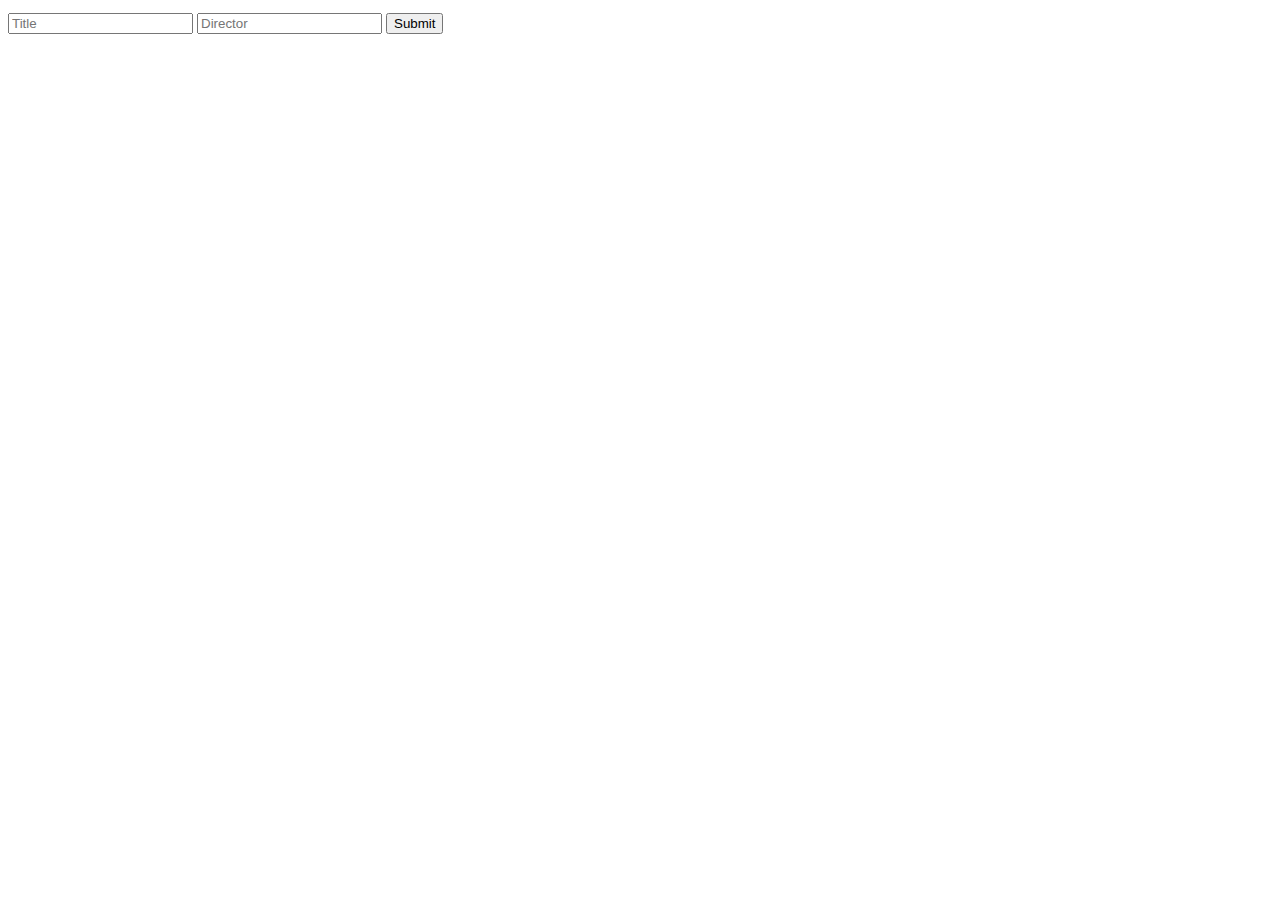
==== Client/index.html @ 455be110 "Add project files." ====
<!DOCTYPE html>
<html>
<head>
    <title>jQuery AJAX POST Form</title>
    <meta charset="utf-8">
</head>
<body>

<div id="response">
    <pre></pre>
</div>

<form id="my-form">
    <input type="text" name="title" placeholder="Title" />
    <input type="text" name="director" placeholder="Director" />

    <button type="submit">Submit</button>
</form>

<script src="https://ajax.googleapis.com/ajax/libs/jquery/1.11.1/jquery.min.js"></script>
<script type="text/javascript" src="./app.js"></script>
</body>
</html>
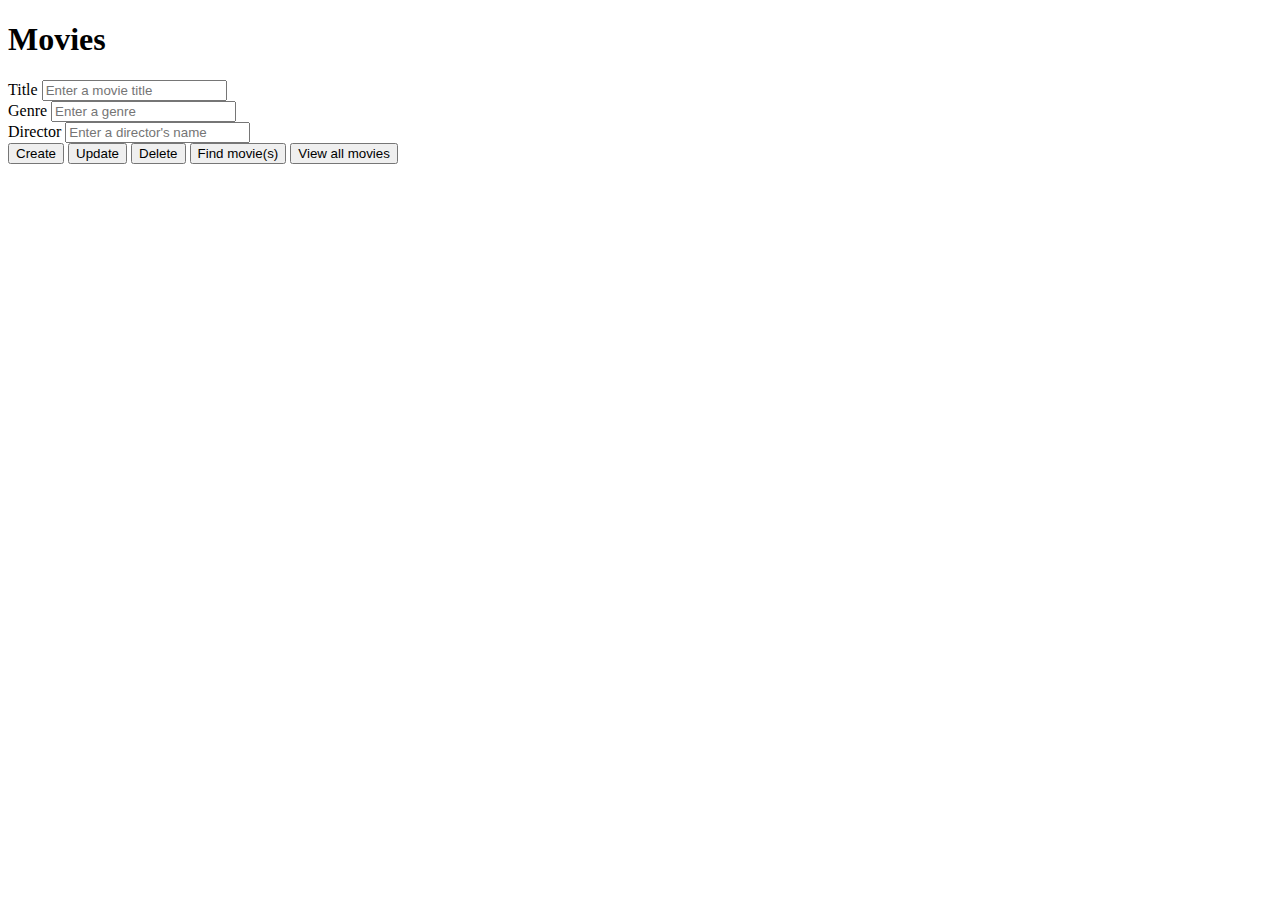
==== commit 1fe337f3: "Testing with POST method" ====
--- a/Client/index.html
+++ b/Client/index.html
@@ -10,12 +10,36 @@
     <pre></pre>
 </div>
 
-<form id="my-form">
-    <input type="text" name="title" placeholder="Title" />
-    <input type="text" name="director" placeholder="Director" />
+<main id="mainContainer">
+    <header>
+        <h1 id="siteTitle">Movies</h1>
+    </header>
+    <form id="moviesForm">
+        <section id="movieTitleSection" class="formSection">
+            <label for="movieTitleInput">Title</label>
+            <input type="text" name="movieTitle" id="movieTitleInput" placeholder="Enter a movie title" />
+        </section>
+        <section id="movieGenreSection" class="formSection">
+            <label for="movieGenreInput">Genre</label>
+            <input type="text" name="movieGenre" id="movieGenreInput" placeholder="Enter a genre" />
+        </section>
+        <section id="movieDirectorSection" class="formSection">
+            <label for="movieDirectorInput">Director</label>
+            <input type="text" name="movieDirector" id="movieDirectorInput" placeholder="Enter a director's name" />
+        </section>
+        <section id="submitButtonsSection" class="formSection">
+            <input type="submit" value="Create" />
+            <input type="submit" value="Update" />
+            <input type="submit" value="Delete" />
+            <input type="submit" value="Find movie(s)" />
+            <button>View all movies</button>
+        </section>
+    </form>
 
-    <button type="submit">Submit</button>
-</form>
+    <div id="response">
+        <pre></pre>
+    </div>
+</main>
 
 <script src="https://ajax.googleapis.com/ajax/libs/jquery/1.11.1/jquery.min.js"></script>
 <script type="text/javascript" src="./app.js"></script>
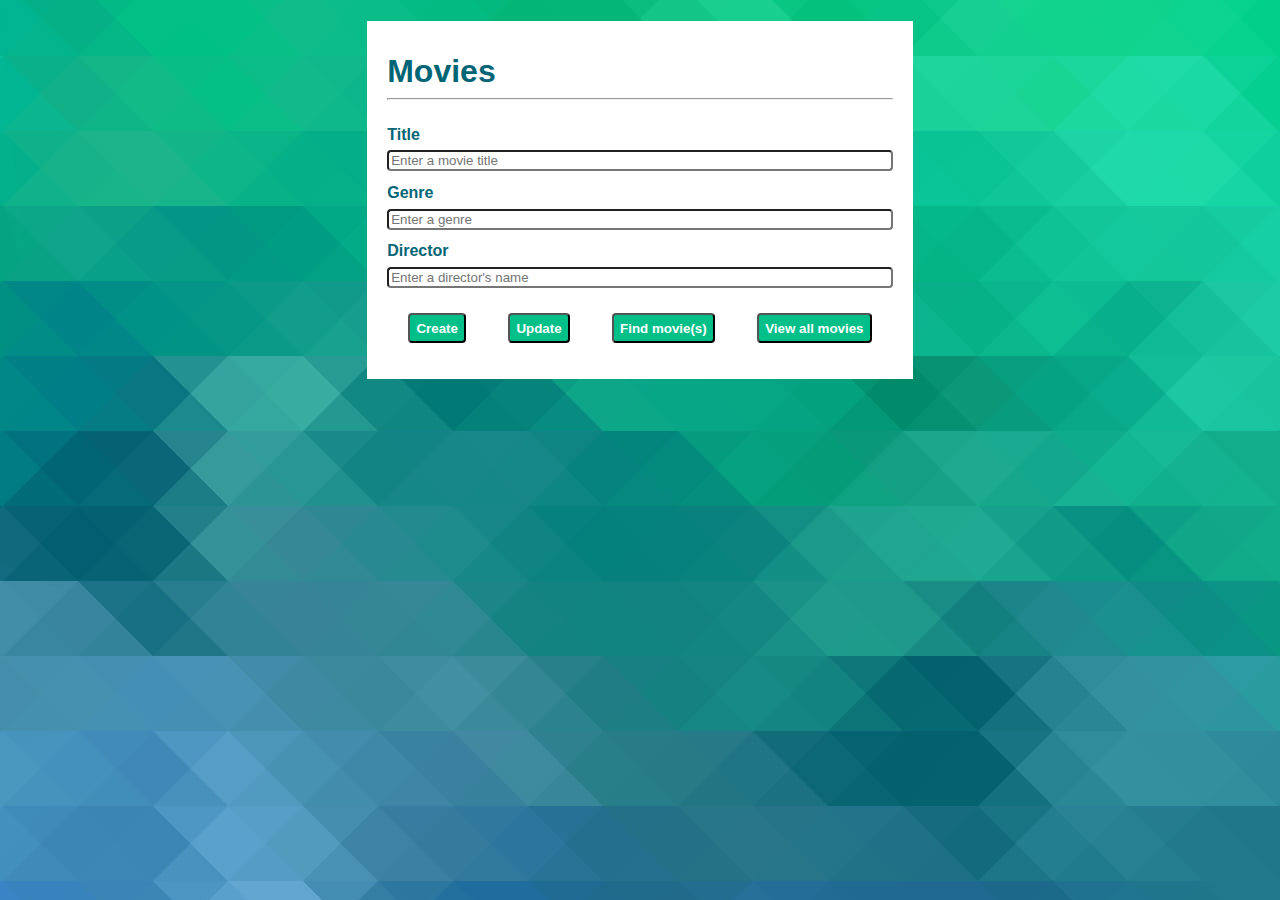
==== commit 6b2ad69e: "Added UI styles" ====
--- a/Client/index.html
+++ b/Client/index.html
@@ -2,17 +2,15 @@
 <html>
 <head>
     <title>jQuery AJAX POST Form</title>
-    <meta charset="utf-8">
+    <link href="styles.css" type="text/css" rel="stylesheet" />
+    <meta charset="utf-8" />
 </head>
 <body>
-
-<div id="response">
-    <pre></pre>
-</div>
 
 <main id="mainContainer">
     <header>
         <h1 id="siteTitle">Movies</h1>
+        <hr />
     </header>
     <form id="moviesForm">
         <section id="movieTitleSection" class="formSection">
@@ -28,11 +26,10 @@
             <input type="text" name="movieDirector" id="movieDirectorInput" placeholder="Enter a director's name" />
         </section>
         <section id="submitButtonsSection" class="formSection">
-            <input type="submit" value="Create" />
-            <input type="submit" value="Update" />
-            <input type="submit" value="Delete" />
-            <input type="submit" value="Find movie(s)" />
-            <button>View all movies</button>
+            <input type="submit" id="submitPost" value="Create" />
+            <input type="submit" id="submitPut" value="Update" />
+            <input type="submit" id="submitGet" value="Find movie(s)" />
+            <button id="submitGetAll">View all movies</button>
         </section>
     </form>
 
--- a/Client/styles.css
+++ b/Client/styles.css
@@ -0,0 +1,93 @@
+* {
+    font-family: roboto, arial, sans-serif;
+}
+
+body {
+    display: flex;
+    justify-content: center;
+    background-image: url(Assets/bg.jpg);
+    align-items: center;
+    height: 30vw;
+}
+
+#mainContainer {
+    width: 40%;
+    background-color: #fff;
+    padding: 20px;
+}
+
+.formSection {
+    display: flex;
+    flex-flow: column nowrap;
+    margin-bottom: 1vw;
+}
+
+label {
+    color: #016575;
+    margin-bottom: 0.5vw;
+    font-weight: bolder;
+}
+
+#siteTitle {
+    margin-bottom: 0;
+    margin-top: 1vw;
+    color: #016575;
+}
+
+hr {
+    margin-bottom: 2vw;
+    color: #0A6778;
+}
+
+input:focus {
+    border: 2px solid #0ccc90;
+    border-radius: 4px;
+}
+
+input {
+    border-radius: 4px;
+}
+
+#submitButtonsSection {
+    display: flex;
+    flex-flow: row wrap;
+    justify-content: space-around;
+    margin-top: 2vw;
+}
+
+input[type="submit"] {
+    background-color: #00BF89;
+}
+
+#submitGetAll {
+    background-color: #00BF89;
+    border-radius: 4px;
+}
+
+input[type="submit"], #submitGetAll {
+    height: 30px;
+    color: white;
+    font-weight: bolder;
+    transition-duration: 0.4s;
+    cursor: pointer;
+}
+
+input[type="submit"]:hover, #submitGetAll:hover {
+    background-color: #048F78;
+    transition-duration: 0.4s;
+}
+
+@media only screen and (max-width: 700px) {
+    #mainContainer {
+        width: 90%;
+    }
+    body {
+        height: auto;
+    }
+}
+
+@media only screen and (max-width: 500px) {
+    #mainContainer {
+        width: 99%;
+    }
+}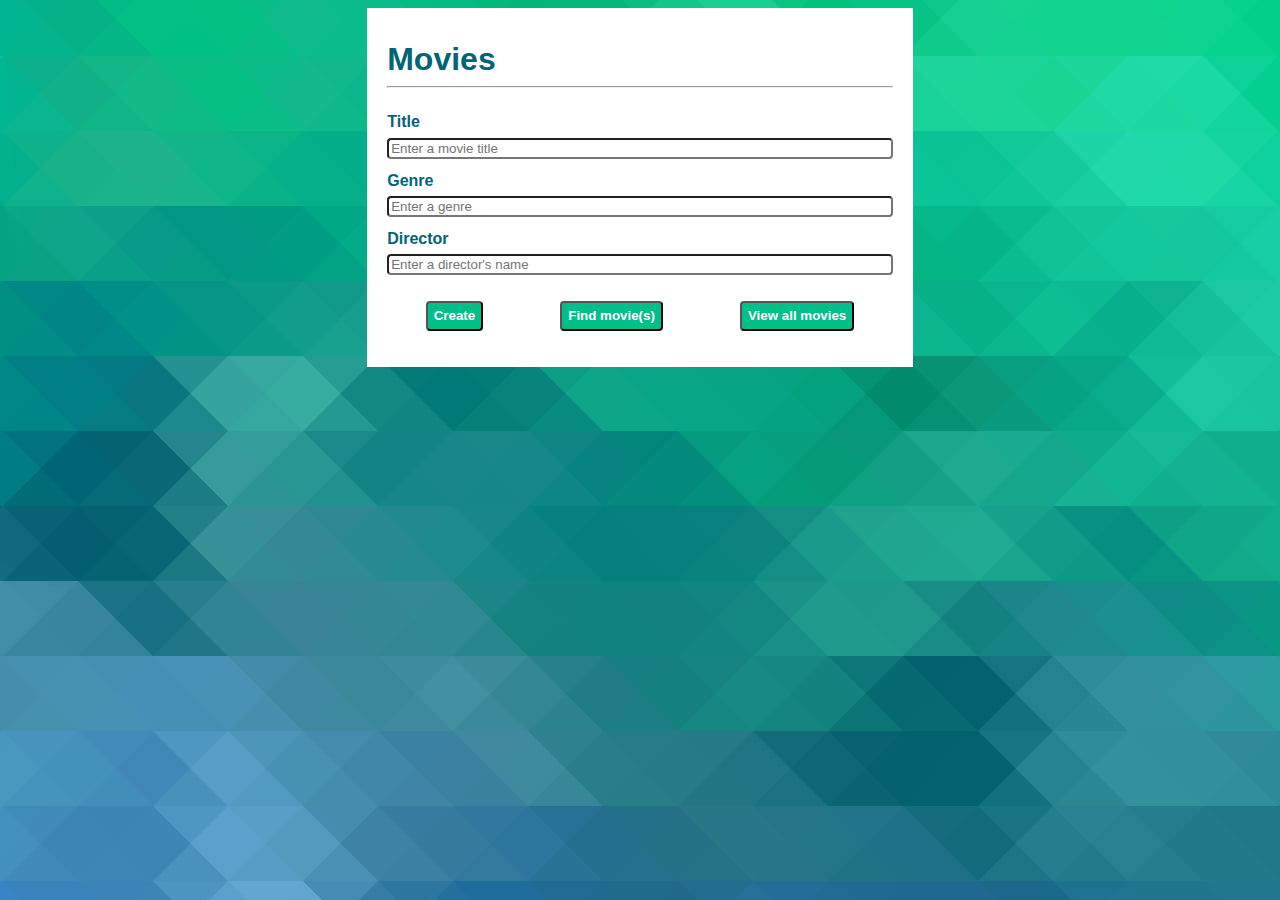
==== commit 5d937ee6: "Built Get() method in UI" ====
--- a/Client/index.html
+++ b/Client/index.html
@@ -27,7 +27,6 @@
         </section>
         <section id="submitButtonsSection" class="formSection">
             <input type="submit" id="submitPost" value="Create" />
-            <input type="submit" id="submitPut" value="Update" />
             <input type="submit" id="submitGet" value="Find movie(s)" />
             <button id="submitGetAll">View all movies</button>
         </section>
--- a/Client/styles.css
+++ b/Client/styles.css
@@ -7,7 +7,6 @@
     justify-content: center;
     background-image: url(Assets/bg.jpg);
     align-items: center;
-    height: 30vw;
 }
 
 #mainContainer {
@@ -55,16 +54,16 @@
     margin-top: 2vw;
 }
 
-input[type="submit"] {
+input[type="submit"], td button {
     background-color: #00BF89;
 }
 
-#submitGetAll {
+#submitGetAll, td button {
     background-color: #00BF89;
     border-radius: 4px;
 }
 
-input[type="submit"], #submitGetAll {
+input[type="submit"], #submitGetAll, td button {
     height: 30px;
     color: white;
     font-weight: bolder;
@@ -72,9 +71,25 @@
     cursor: pointer;
 }
 
-input[type="submit"]:hover, #submitGetAll:hover {
+input[type="submit"]:hover, #submitGetAll:hover, .updateBtn:hover {
     background-color: #048F78;
     transition-duration: 0.4s;
+}
+
+#returnTable {
+    width: 100%;
+}
+
+#headingRow {
+    text-align: left;
+}
+
+#returnTable tr {
+    height: 2vw;
+}
+
+.deleteBtn:hover {
+    background-color: red;
 }
 
 @media only screen and (max-width: 700px) {
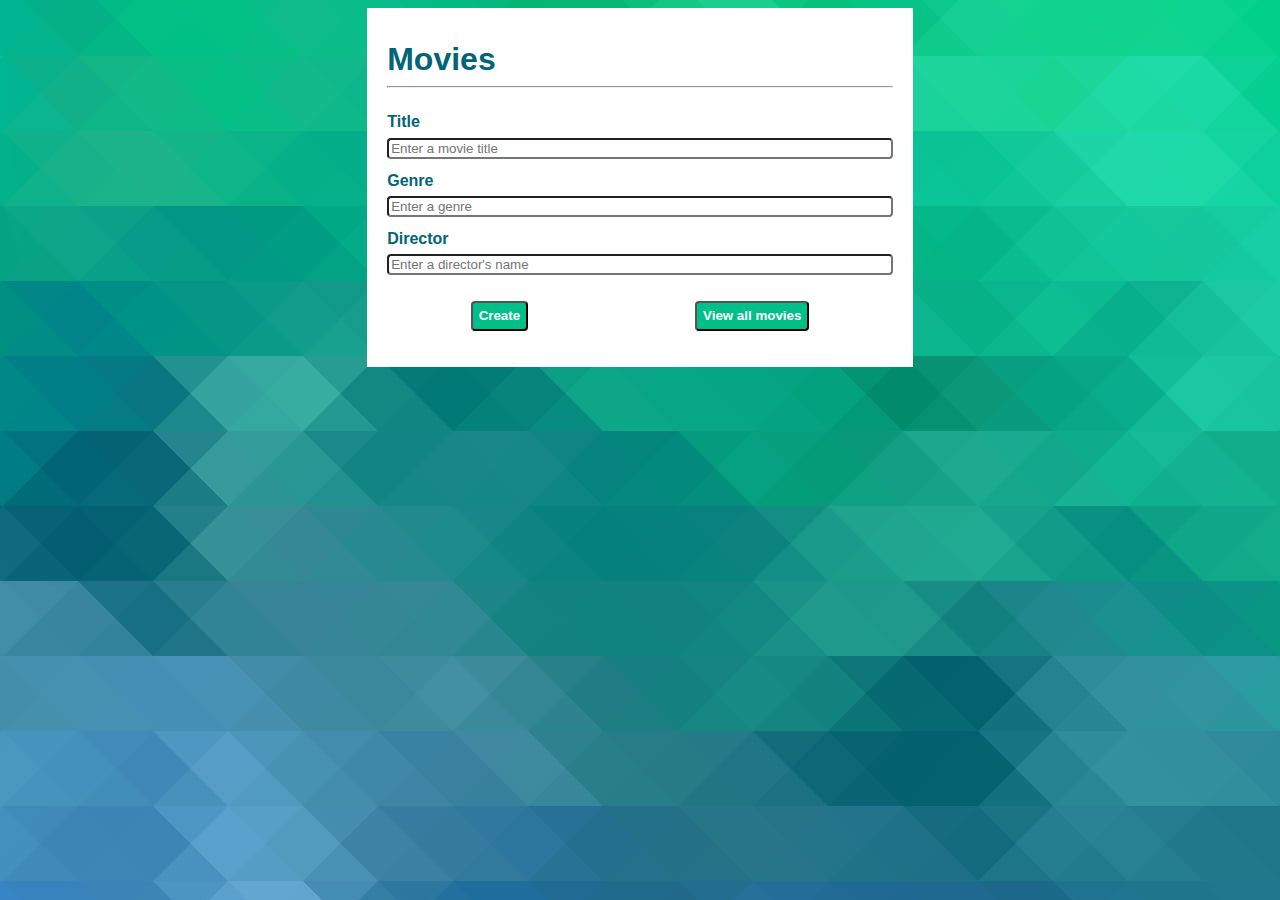
==== commit edf3286f: "Removed id from put() url; removed FindMovie(s) button. Put delete() back in." ====
--- a/Client/index.html
+++ b/Client/index.html
@@ -1,7 +1,7 @@
-<!DOCTYPE html>
+﻿<!DOCTYPE html>
 <html>
 <head>
-    <title>jQuery AJAX POST Form</title>
+    <title>Movie Library</title>
     <link href="styles.css" type="text/css" rel="stylesheet" />
     <meta charset="utf-8" />
 </head>
@@ -27,7 +27,6 @@
         </section>
         <section id="submitButtonsSection" class="formSection">
             <input type="submit" id="submitPost" value="Create" />
-            <input type="submit" id="submitGet" value="Find movie(s)" />
             <button id="submitGetAll">View all movies</button>
         </section>
     </form>
@@ -35,6 +34,10 @@
     <div id="response">
         <pre></pre>
     </div>
+
+    <div id="editForm">
+        
+    </div>
 </main>
 
 <script src="https://ajax.googleapis.com/ajax/libs/jquery/1.11.1/jquery.min.js"></script>
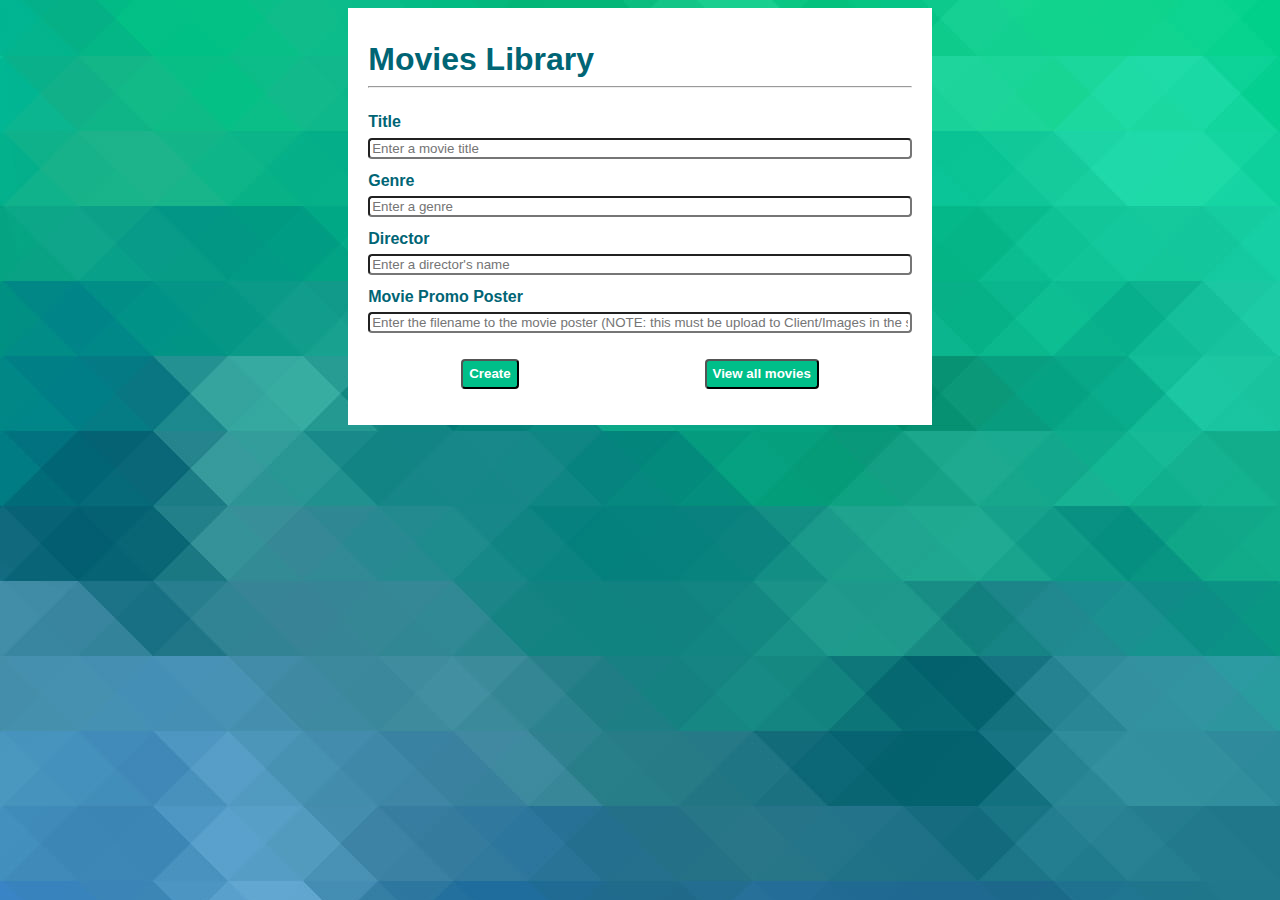
==== commit 0eafd06a: "Added images library; images; edited ajax functions and DOM to include images in movie listing" ====
--- a/Client/index.html
+++ b/Client/index.html
@@ -9,7 +9,7 @@
 
 <main id="mainContainer">
     <header>
-        <h1 id="siteTitle">Movies</h1>
+        <h1 id="siteTitle">Movies Library</h1>
         <hr />
     </header>
     <form id="moviesForm">
@@ -24,6 +24,10 @@
         <section id="movieDirectorSection" class="formSection">
             <label for="movieDirectorInput">Director</label>
             <input type="text" name="movieDirector" id="movieDirectorInput" placeholder="Enter a director's name" />
+        </section>
+        <section id="moviePosterSection" class="formSection">
+            <label for="moviePosterInput">Movie Promo Poster</label>
+            <input type="text" name="moviePoster" id="moviePosterInput" placeholder="Enter the filename to the movie poster (NOTE: this must be upload to Client/Images in the solution directory to load)" />
         </section>
         <section id="submitButtonsSection" class="formSection">
             <input type="submit" id="submitPost" value="Create" />
--- a/Client/styles.css
+++ b/Client/styles.css
@@ -7,10 +7,11 @@
     justify-content: center;
     background-image: url(Assets/bg.jpg);
     align-items: center;
+    background-attachment: fixed;
 }
 
 #mainContainer {
-    width: 40%;
+    width: 43%;
     background-color: #fff;
     padding: 20px;
 }
@@ -92,6 +93,18 @@
     background-color: red;
 }
 
+.moviePoster {
+    max-width: 100%;
+}
+
+.posterTd {
+    width: 20%;
+}
+
+td {
+    vertical-align: top;
+}
+
 @media only screen and (max-width: 700px) {
     #mainContainer {
         width: 90%;
